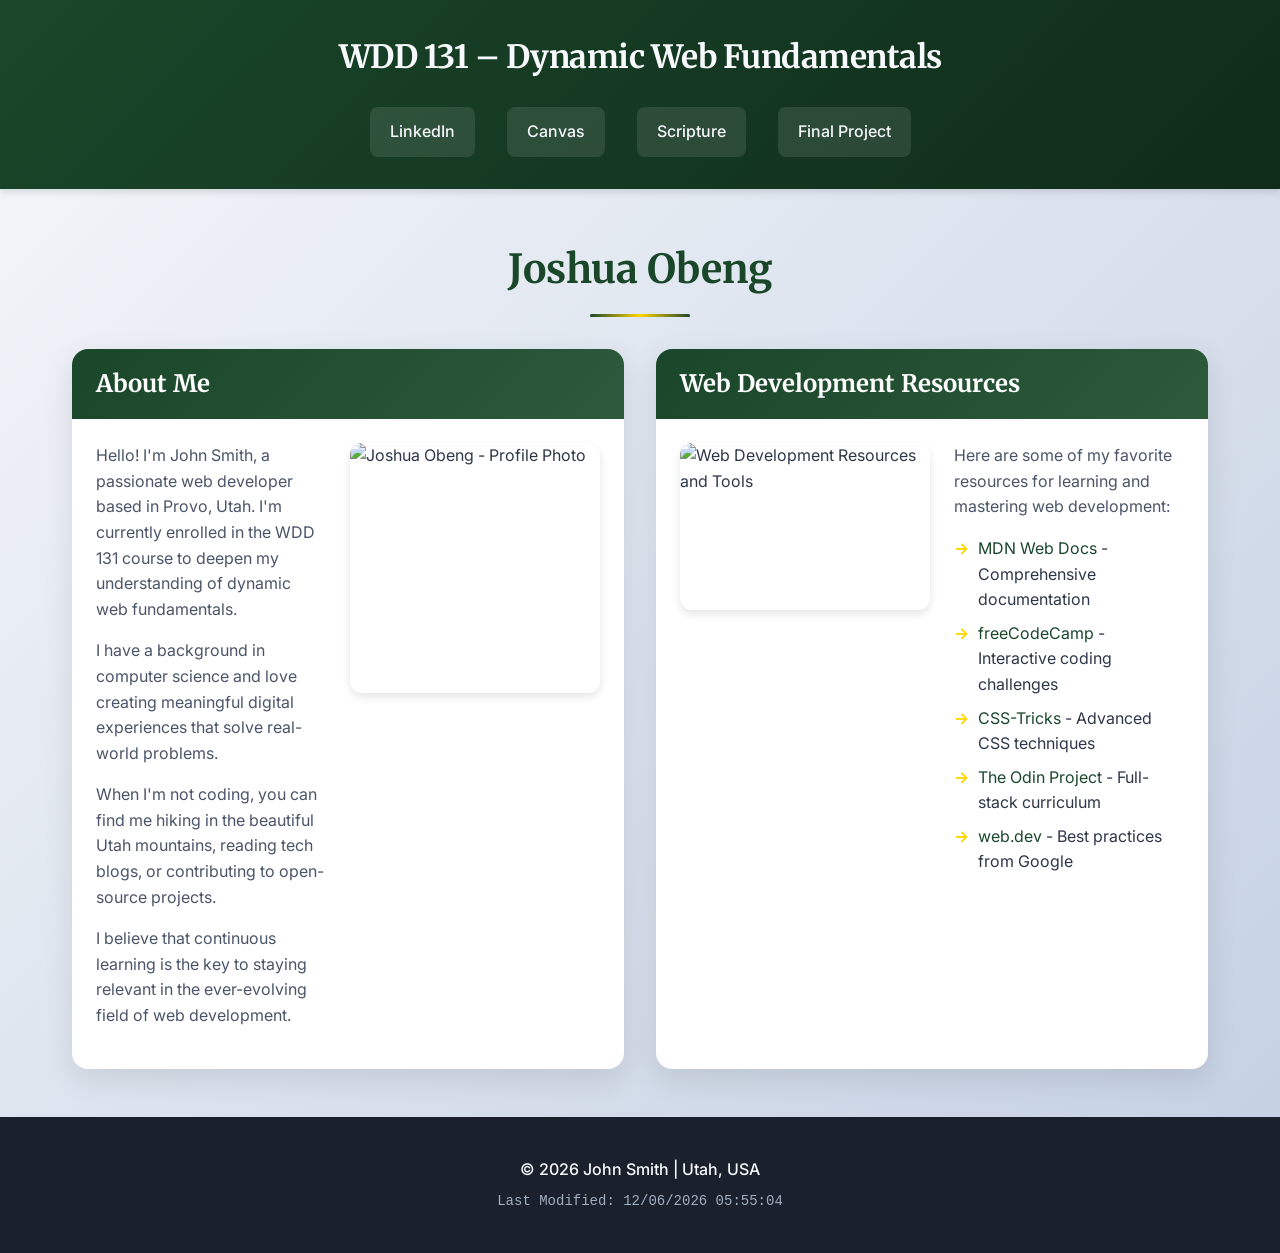
==== index.html @ 11b36a74 "updated" ====
<!DOCTYPE html>
<html lang="en">

<head>
    <meta charset="UTF-8">
    <meta name="viewport" content="width=device-width, initial-scale=1.0">

    <title>WDD 131 – Dynamic Web Fundamentals – Joshua Obeng</title>

    <meta name="description"
        content="WDD 131 – Dynamic Web Fundamentals - Joshua Obeng. Learn web development fundamentals including HTML5, CSS3, JavaScript, responsive design, and modern web development practices through hands-on projects.">

    <meta name="author" content="Joshua Obeng">

    <!-- Google Fonts -->
    <link rel="preconnect" href="https://fonts.googleapis.com">
    <link rel="preconnect" href="https://fonts.gstatic.com" crossorigin>

    <link
        href="https://fonts.googleapis.com/css2?family=Inter:opsz,wght@14..32,300;14..32,400;14..32,600;14..32,700&family=Merriweather:ital,wght@0,400;0,700;1,400&display=swap"
        rel="stylesheet">

    <!-- CSS -->
    <link rel="stylesheet" href="styles/base.css">

    <!-- JavaScript -->
    <script src="scripts/getdates.js" defer></script>
</head>

<body>

    <header>
        <span id="course-title">WDD 131 – Dynamic Web Fundamentals</span>

        <nav aria-label="Main navigation">
            <a href="https://www.linkedin.com/in/joshua-owusu-obeng-794836395/" target="_blank" rel="noopener noreferrer">
                LinkedIn
            </a>

            <a href="https://byupw.instructure.com/" target="_blank" rel="noopener noreferrer">
                Canvas
            </a>

            <a href="https://www.churchofjesuschrist.org/study/scriptures/bofm/1-ne/3?lang=eng&id=p7#p7" target="_blank"
                rel="noopener noreferrer">
                Scripture
            </a>

            <a href="final-project.html">
                Final Project
            </a>
        </nav>
    </header>

    <main>
        <h1>Joshua Obeng</h1>

        <div class="cards-container">

            <!-- About Me Card -->
            <section class="card">
                <h2>About Me</h2>

                <div class="card-content">

                    <div class="about-text">
                        <p>
                            Hello! I'm John Smith, a passionate web developer
                            based in Provo, Utah. I'm currently enrolled in the
                            WDD 131 course to deepen my understanding of
                            dynamic web fundamentals.
                        </p>

                        <p>
                            I have a background in computer science and love
                            creating meaningful digital experiences that solve
                            real-world problems.
                        </p>

                        <p>
                            When I'm not coding, you can find me hiking in the
                            beautiful Utah mountains, reading tech blogs, or
                            contributing to open-source projects.
                        </p>

                        <p>
                            I believe that continuous learning is the key to
                            staying relevant in the ever-evolving field of web
                            development.
                        </p>
                    </div>

                    <img src="images/josh.jpg.webp" alt="Joshua Obeng - Profile Photo" width="250" height="250"
                        loading="lazy">
                </div>
            </section>

            <!-- Resources Card -->
            <section class="card">
                <h2>Web Development Resources</h2>

                <div class="card-content">

                    <img src="images/webdev.jpg.webp" alt="Web Development Resources and Tools" width="250" height="167"
                        loading="lazy">

                    <div class="resources-text">

                        <p>
                            Here are some of my favorite resources for learning
                            and mastering web development:
                        </p>

                        <ul>
                            <li>
                                <a href="https://developer.mozilla.org/" target="_blank" rel="noopener noreferrer">
                                    MDN Web Docs
                                </a>
                                - Comprehensive documentation
                            </li>

                            <li>
                                <a href="https://www.freecodecamp.org/" target="_blank" rel="noopener noreferrer">
                                    freeCodeCamp
                                </a>
                                - Interactive coding challenges
                            </li>

                            <li>
                                <a href="https://css-tricks.com/" target="_blank" rel="noopener noreferrer">
                                    CSS-Tricks
                                </a>
                                - Advanced CSS techniques
                            </li>

                            <li>
                                <a href="https://www.theodinproject.com/" target="_blank" rel="noopener noreferrer">
                                    The Odin Project
                                </a>
                                - Full-stack curriculum
                            </li>

                            <li>
                                <a href="https://web.dev/" target="_blank" rel="noopener noreferrer">
                                    web.dev
                                </a>
                                - Best practices from Google
                            </li>
                        </ul>

                    </div>
                </div>
            </section>

        </div>
    </main>

    <footer>
        <p>
            © <span id="currentyear"></span>
            John Smith | Utah, USA
        </p>

        <p id="lastModified"></p>
    </footer>

</body>

</html>
---- styles/base.css ----
/* Reset and Base Styles */
* {
    margin: 0;
    padding: 0;
    box-sizing: border-box;
}

/* Typography */
body {
    font-family: 'Inter', sans-serif;
    background: linear-gradient(135deg, #f5f7fa 0%, #c3cfe2 100%);
    color: #2d3748;
    line-height: 1.6;
    min-height: 100vh;
}

h1,
h2,
h3,
.course-title {
    font-family: 'Merriweather', serif;
    font-weight: 700;
}

/* Header Styles */
header {
    background: linear-gradient(135deg, #1a472a 0%, #0f2b1a 100%);
    color: #f7f9fc;
    padding: 2rem 1rem;
    text-align: center;
    box-shadow: 0 4px 6px rgba(0, 0, 0, 0.1);
}

#course-title {
    display: block;
    font-size: 2rem;
    font-weight: 700;
    margin-bottom: 1.5rem;
    letter-spacing: -0.5px;
    font-family: 'Merriweather', serif;
}

/* Navigation Styles */
nav {
    display: flex;
    justify-content: center;
    gap: 2rem;
    flex-wrap: wrap;
    max-width: 800px;
    margin: 0 auto;
}

nav a {
    color: #f7f9fc;
    text-decoration: none;
    padding: 0.75rem 1.25rem;
    border-radius: 8px;
    transition: all 0.3s ease;
    font-weight: 500;
    position: relative;
    background: rgba(255, 255, 255, 0.1);
}

/* Hover Effect for Navigation */
nav a:hover {
    background: rgba(255, 255, 255, 0.25);
    transform: translateY(-2px);
    box-shadow: 0 4px 12px rgba(0, 0, 0, 0.15);
}

nav a::before {
    content: '';
    position: absolute;
    bottom: 0;
    left: 50%;
    width: 0;
    height: 2px;
    background: #ffd700;
    transition: all 0.3s ease;
    transform: translateX(-50%);
}

nav a:hover::before {
    width: 80%;
}

/* Main Content */
main {
    max-width: 1200px;
    margin: 3rem auto;
    padding: 0 2rem;
}

h1 {
    font-size: 2.5rem;
    text-align: center;
    margin-bottom: 2rem;
    color: #1a472a;
    position: relative;
    padding-bottom: 1rem;
}

h1::after {
    content: '';
    position: absolute;
    bottom: 0;
    left: 50%;
    transform: translateX(-50%);
    width: 100px;
    height: 3px;
    background: linear-gradient(90deg, #1a472a, #ffd700, #1a472a);
    border-radius: 2px;
}

/* Cards Grid Layout */
.cards-container {
    display: grid;
    grid-template-columns: repeat(2, 1fr);
    gap: 2rem;
}

.card {
    background: white;
    border-radius: 16px;
    box-shadow: 0 10px 30px rgba(0, 0, 0, 0.1);
    overflow: hidden;
    transition: transform 0.3s ease, box-shadow 0.3s ease;
}

.card:hover {
    transform: translateY(-5px);
    box-shadow: 0 20px 40px rgba(0, 0, 0, 0.15);
}

.card h2 {
    background: linear-gradient(135deg, #1a472a 0%, #2d5a3b 100%);
    color: white;
    padding: 1rem 1.5rem;
    font-size: 1.5rem;
    margin: 0;
}

.card-content {
    padding: 1.5rem;
    display: flex;
    gap: 1.5rem;
    align-items: flex-start;
}

/* Image Styles */
.card img {
    border-radius: 12px;
    box-shadow: 0 4px 8px rgba(0, 0, 0, 0.1);
    transition: transform 0.3s ease;
}

.card img:hover {
    transform: scale(1.02);
}

.about-text,
.resources-text {
    flex: 1;
}

.card p {
    margin-bottom: 1rem;
    color: #4a5568;
}

.card ul {
    list-style: none;
    padding: 0;
    margin-top: 1rem;
}

.card ul li {
    margin-bottom: 0.5rem;
    padding-left: 1.5rem;
    position: relative;
}

.card ul li::before {
    content: '→';
    position: absolute;
    left: 0;
    color: #ffd700;
    font-weight: bold;
}

.card ul li a {
    color: #1a472a;
    text-decoration: none;
    transition: color 0.3s ease;
}

.card ul li a:hover {
    color: #ffd700;
    text-decoration: underline;
}

/* Footer Styles */
footer {
    background: #1a202c;
    color: #f7f9fc;
    text-align: center;
    padding: 2rem;
    margin-top: 3rem;
}

footer p {
    margin: 0.5rem 0;
}

footer p:first-child {
    font-weight: 500;
}

#lastModified {
    font-size: 0.875rem;
    color: #a0aec0;
    font-family: monospace;
}

/* Responsive Design */
@media (max-width: 768px) {
    #course-title {
        font-size: 1.5rem;
    }

    nav {
        flex-direction: column;
        gap: 0.75rem;
        padding: 0 1rem;
    }

    nav a {
        text-align: center;
    }

    .cards-container {
        grid-template-columns: 1fr;
        gap: 1.5rem;
    }

    .card-content {
        flex-direction: column;
    }

    .card img {
        width: 100%;
        height: auto;
    }

    main {
        padding: 0 1rem;
    }

    h1 {
        font-size: 2rem;
    }
}

@media (max-width: 480px) {
    .card h2 {
        font-size: 1.25rem;
    }

    .card-content {
        padding: 1rem;
    }

    footer {
        padding: 1rem;
    }
}

/* Accessibility */
@media (prefers-reduced-motion: reduce) {

    *,
    *::before,
    *::after {
        animation-duration: 0.01ms !important;
        animation-iteration-count: 1 !important;
        transition-duration: 0.01ms !important;
    }
}

/* Focus Styles for Keyboard Navigation */
a:focus,
button:focus {
    outline: 3px solid #ffd700;
    outline-offset: 2px;
}
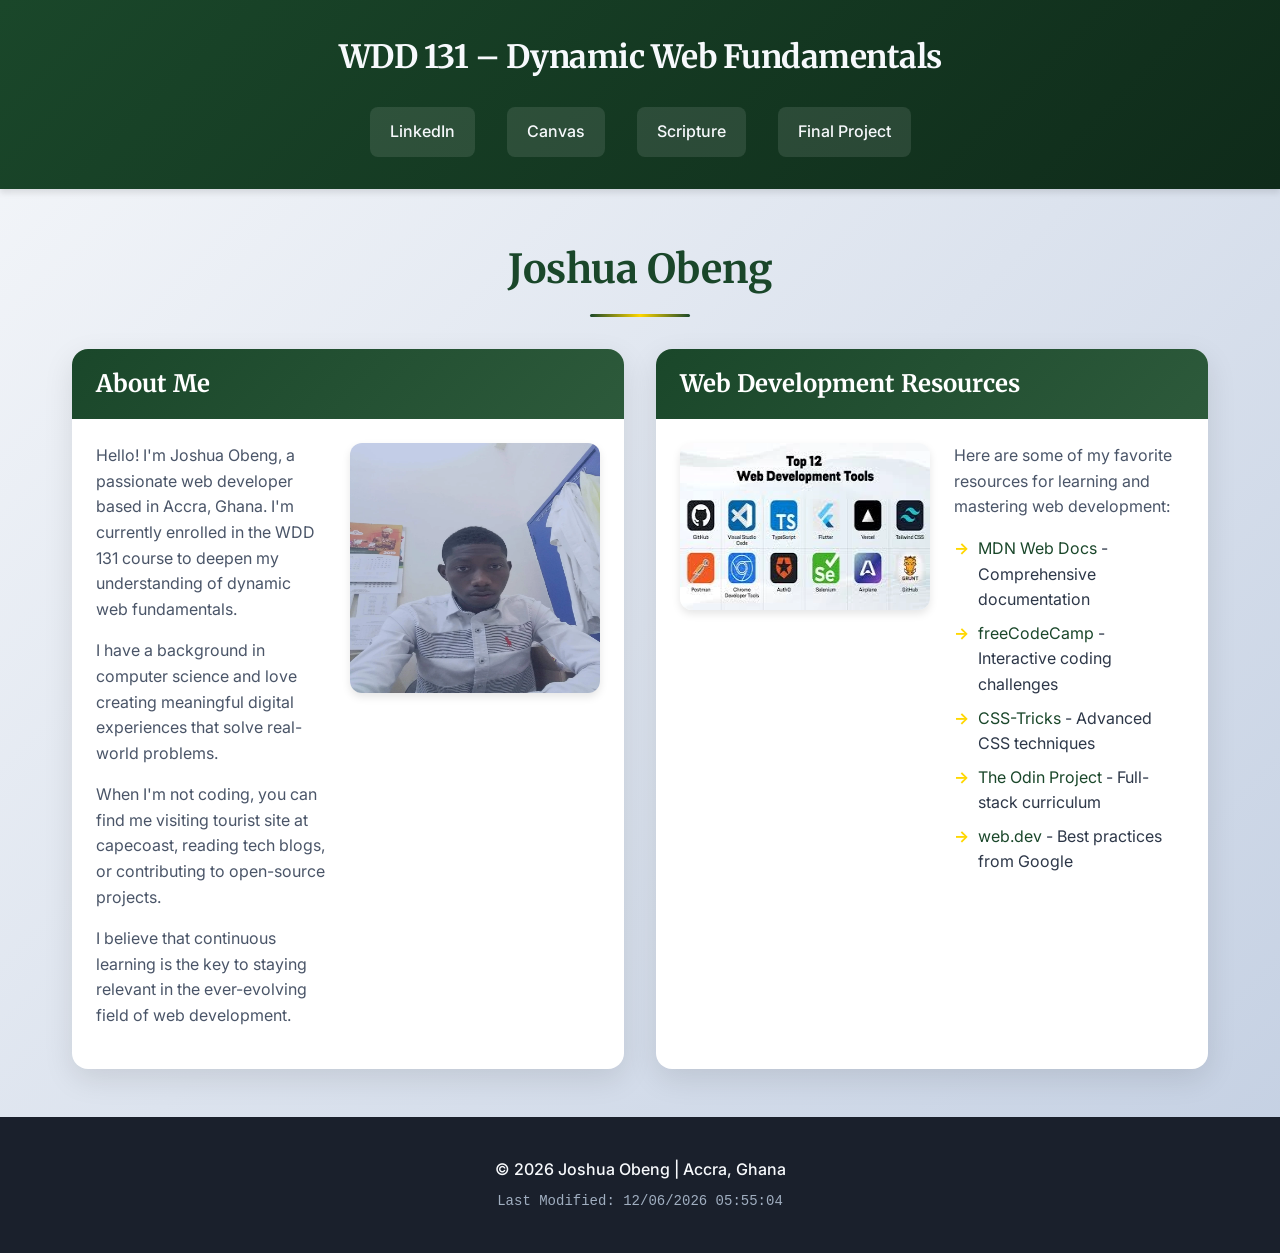
==== commit c8629804: "week03 project" ====
--- a/index.html
+++ b/index.html
@@ -65,8 +65,8 @@
 
                     <div class="about-text">
                         <p>
-                            Hello! I'm John Smith, a passionate web developer
-                            based in Provo, Utah. I'm currently enrolled in the
+                            Hello! I'm Joshua Obeng, a passionate web developer
+                            based in Accra, Ghana. I'm currently enrolled in the
                             WDD 131 course to deepen my understanding of
                             dynamic web fundamentals.
                         </p>
@@ -78,8 +78,7 @@
                         </p>
 
                         <p>
-                            When I'm not coding, you can find me hiking in the
-                            beautiful Utah mountains, reading tech blogs, or
+                            When I'm not coding, you can find me visiting tourist site at capecoast, reading tech blogs, or
                             contributing to open-source projects.
                         </p>
 
@@ -90,7 +89,7 @@
                         </p>
                     </div>
 
-                    <img src="images/josh.jpg.webp" alt="Joshua Obeng - Profile Photo" width="250" height="250"
+                    <img src="images/joshua.webp" alt="Joshua Obeng - Profile Photo" width="250" height="250"
                         loading="lazy">
                 </div>
             </section>
@@ -101,7 +100,7 @@
 
                 <div class="card-content">
 
-                    <img src="images/webdev.jpg.webp" alt="Web Development Resources and Tools" width="250" height="167"
+                    <img src="images/webdev.webp" alt="Web Development Resources and Tools" width="250" height="167"
                         loading="lazy">
 
                     <div class="resources-text">
@@ -158,7 +157,7 @@
     <footer>
         <p>
             © <span id="currentyear"></span>
-            John Smith | Utah, USA
+            Joshua Obeng | Accra, Ghana
         </p>
 
         <p id="lastModified"></p>
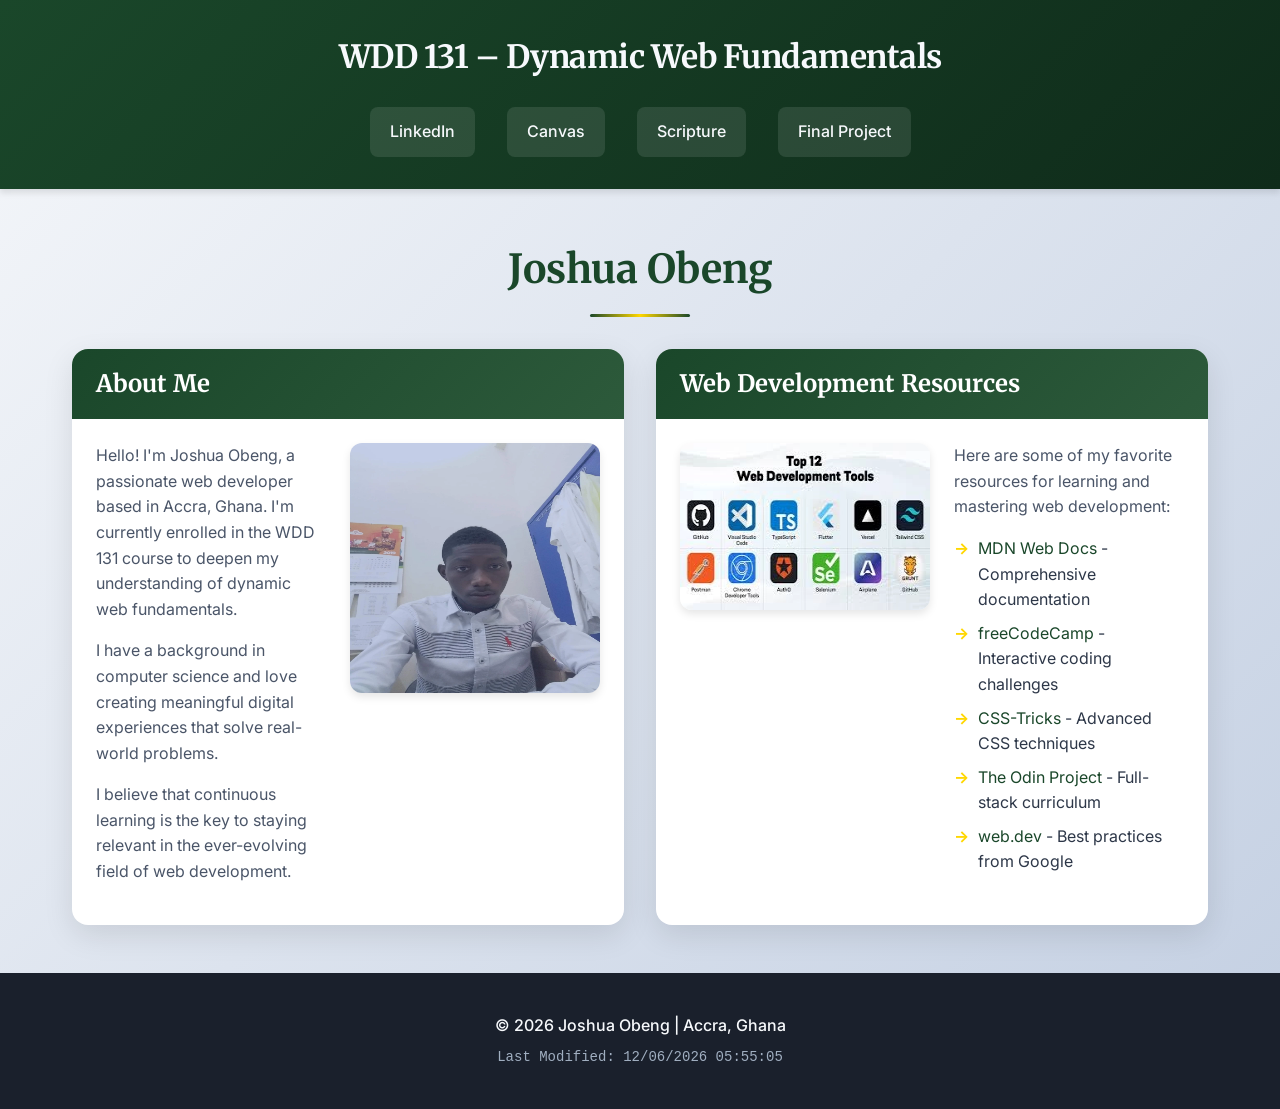
==== commit aa37b7b8: "reviewed commit" ====
--- a/index.html
+++ b/index.html
@@ -77,10 +77,6 @@
                             real-world problems.
                         </p>
 
-                        <p>
-                            When I'm not coding, you can find me visiting tourist site at capecoast, reading tech blogs, or
-                            contributing to open-source projects.
-                        </p>
 
                         <p>
                             I believe that continuous learning is the key to
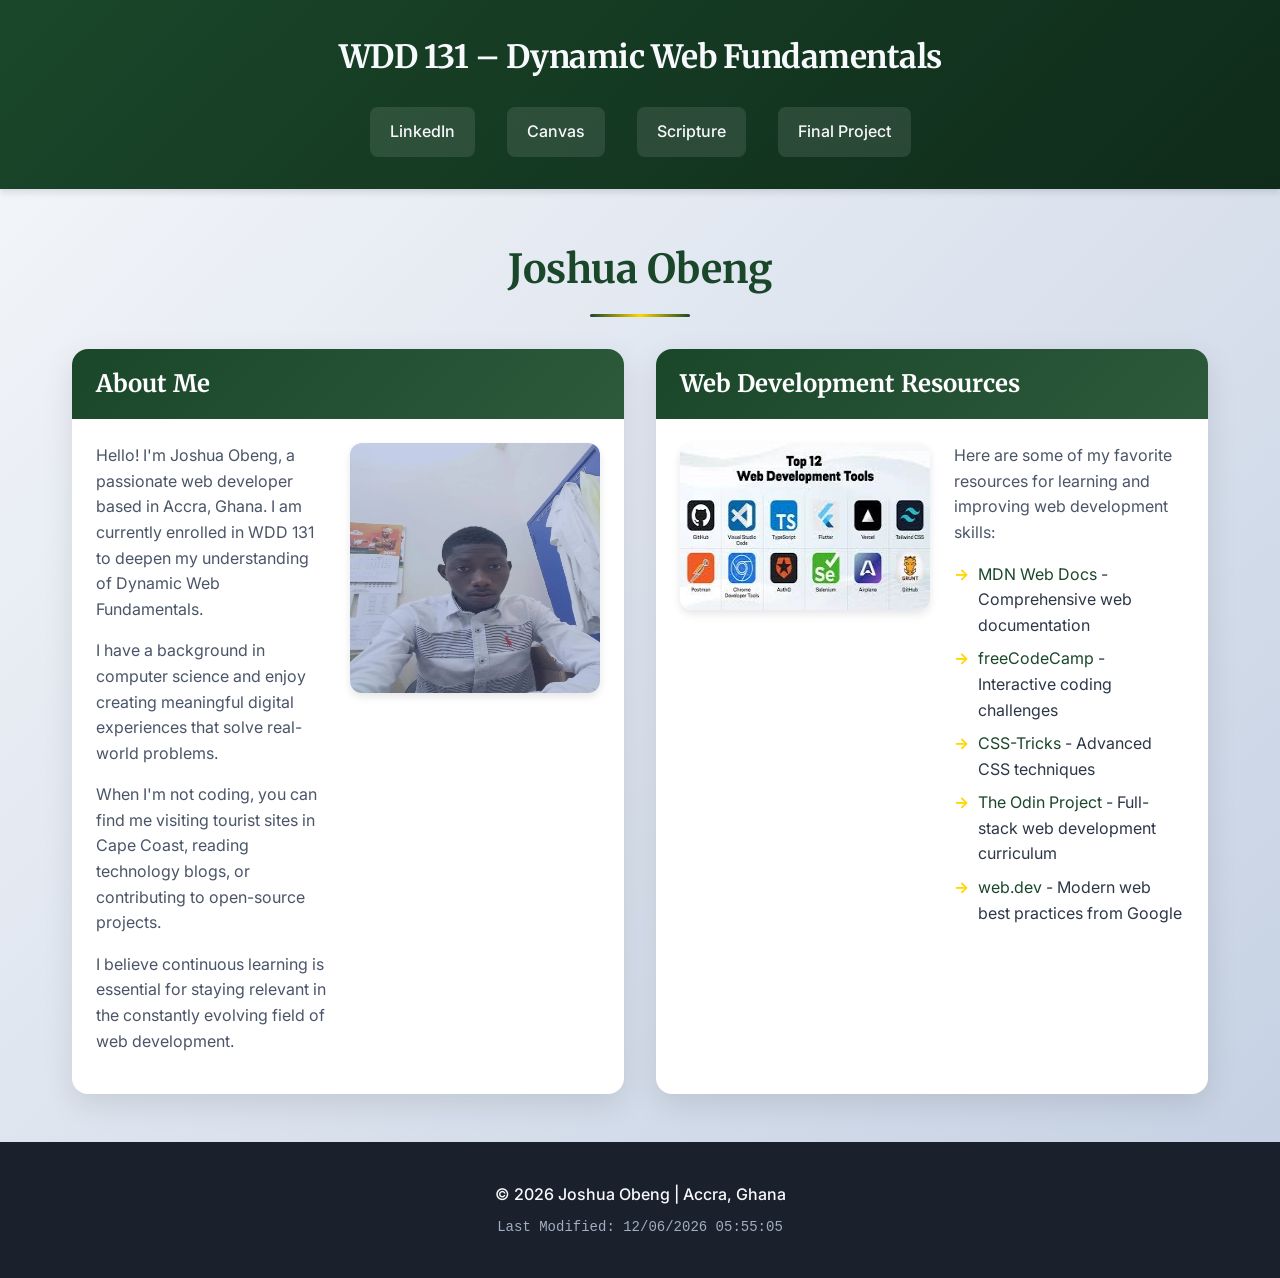
==== commit 732ce275: "updated" ====
--- a/index.html
+++ b/index.html
@@ -3,17 +3,21 @@
 
 <head>
     <meta charset="UTF-8">
+
     <meta name="viewport" content="width=device-width, initial-scale=1.0">
 
-    <title>WDD 131 – Dynamic Web Fundamentals – Joshua Obeng</title>
+    <title>
+        WDD 131 – Dynamic Web Fundamentals – Joshua Obeng
+    </title>
 
     <meta name="description"
-        content="WDD 131 – Dynamic Web Fundamentals - Joshua Obeng. Learn web development fundamentals including HTML5, CSS3, JavaScript, responsive design, and modern web development practices through hands-on projects.">
+        content="WDD 131 Dynamic Web Fundamentals by Joshua Obeng featuring HTML, CSS, JavaScript, responsive design, and web development projects.">
 
     <meta name="author" content="Joshua Obeng">
 
     <!-- Google Fonts -->
     <link rel="preconnect" href="https://fonts.googleapis.com">
+
     <link rel="preconnect" href="https://fonts.gstatic.com" crossorigin>
 
     <link
@@ -30,10 +34,15 @@
 <body>
 
     <header>
-        <span id="course-title">WDD 131 – Dynamic Web Fundamentals</span>
 
-        <nav aria-label="Main navigation">
-            <a href="https://www.linkedin.com/in/joshua-owusu-obeng-794836395/" target="_blank" rel="noopener noreferrer">
+        <span id="course-title">
+            WDD 131 – Dynamic Web Fundamentals
+        </span>
+
+        <nav aria-label="Main Navigation">
+
+            <a href="https://www.linkedin.com/in/joshua-owusu-obeng-794836395/" target="_blank"
+                rel="noopener noreferrer">
                 LinkedIn
             </a>
 
@@ -49,69 +58,84 @@
             <a href="final-project.html">
                 Final Project
             </a>
+
         </nav>
+
     </header>
 
     <main>
+
         <h1>Joshua Obeng</h1>
 
         <div class="cards-container">
 
             <!-- About Me Card -->
             <section class="card">
+
                 <h2>About Me</h2>
 
                 <div class="card-content">
 
                     <div class="about-text">
+
                         <p>
                             Hello! I'm Joshua Obeng, a passionate web developer
-                            based in Accra, Ghana. I'm currently enrolled in the
-                            WDD 131 course to deepen my understanding of
-                            dynamic web fundamentals.
+                            based in Accra, Ghana. I am currently enrolled in
+                            WDD 131 to deepen my understanding of Dynamic Web
+                            Fundamentals.
                         </p>
 
                         <p>
-                            I have a background in computer science and love
+                            I have a background in computer science and enjoy
                             creating meaningful digital experiences that solve
                             real-world problems.
                         </p>
 
+                        <p>
+                            When I'm not coding, you can find me visiting
+                            tourist sites in Cape Coast, reading technology
+                            blogs, or contributing to open-source projects.
+                        </p>
 
                         <p>
-                            I believe that continuous learning is the key to
-                            staying relevant in the ever-evolving field of web
-                            development.
+                            I believe continuous learning is essential for
+                            staying relevant in the constantly evolving field
+                            of web development.
                         </p>
+
                     </div>
 
-                    <img src="images/joshua.webp" alt="Joshua Obeng - Profile Photo" width="250" height="250"
+                    <img src="images/joshua.webp" alt="Joshua Obeng profile photo" width="250" height="250"
                         loading="lazy">
+
                 </div>
+
             </section>
 
             <!-- Resources Card -->
             <section class="card">
+
                 <h2>Web Development Resources</h2>
 
                 <div class="card-content">
 
-                    <img src="images/webdev.webp" alt="Web Development Resources and Tools" width="250" height="167"
+                    <img src="images/webdev.webp" alt="Web development resources and tools" width="250" height="167"
                         loading="lazy">
 
                     <div class="resources-text">
 
                         <p>
                             Here are some of my favorite resources for learning
-                            and mastering web development:
+                            and improving web development skills:
                         </p>
 
                         <ul>
+
                             <li>
                                 <a href="https://developer.mozilla.org/" target="_blank" rel="noopener noreferrer">
                                     MDN Web Docs
                                 </a>
-                                - Comprehensive documentation
+                                - Comprehensive web documentation
                             </li>
 
                             <li>
@@ -132,31 +156,37 @@
                                 <a href="https://www.theodinproject.com/" target="_blank" rel="noopener noreferrer">
                                     The Odin Project
                                 </a>
-                                - Full-stack curriculum
+                                - Full-stack web development curriculum
                             </li>
 
                             <li>
                                 <a href="https://web.dev/" target="_blank" rel="noopener noreferrer">
                                     web.dev
                                 </a>
-                                - Best practices from Google
+                                - Modern web best practices from Google
                             </li>
+
                         </ul>
 
                     </div>
+
                 </div>
+
             </section>
 
         </div>
+
     </main>
 
     <footer>
+
         <p>
             © <span id="currentyear"></span>
             Joshua Obeng | Accra, Ghana
         </p>
 
         <p id="lastModified"></p>
+
     </footer>
 
 </body>
